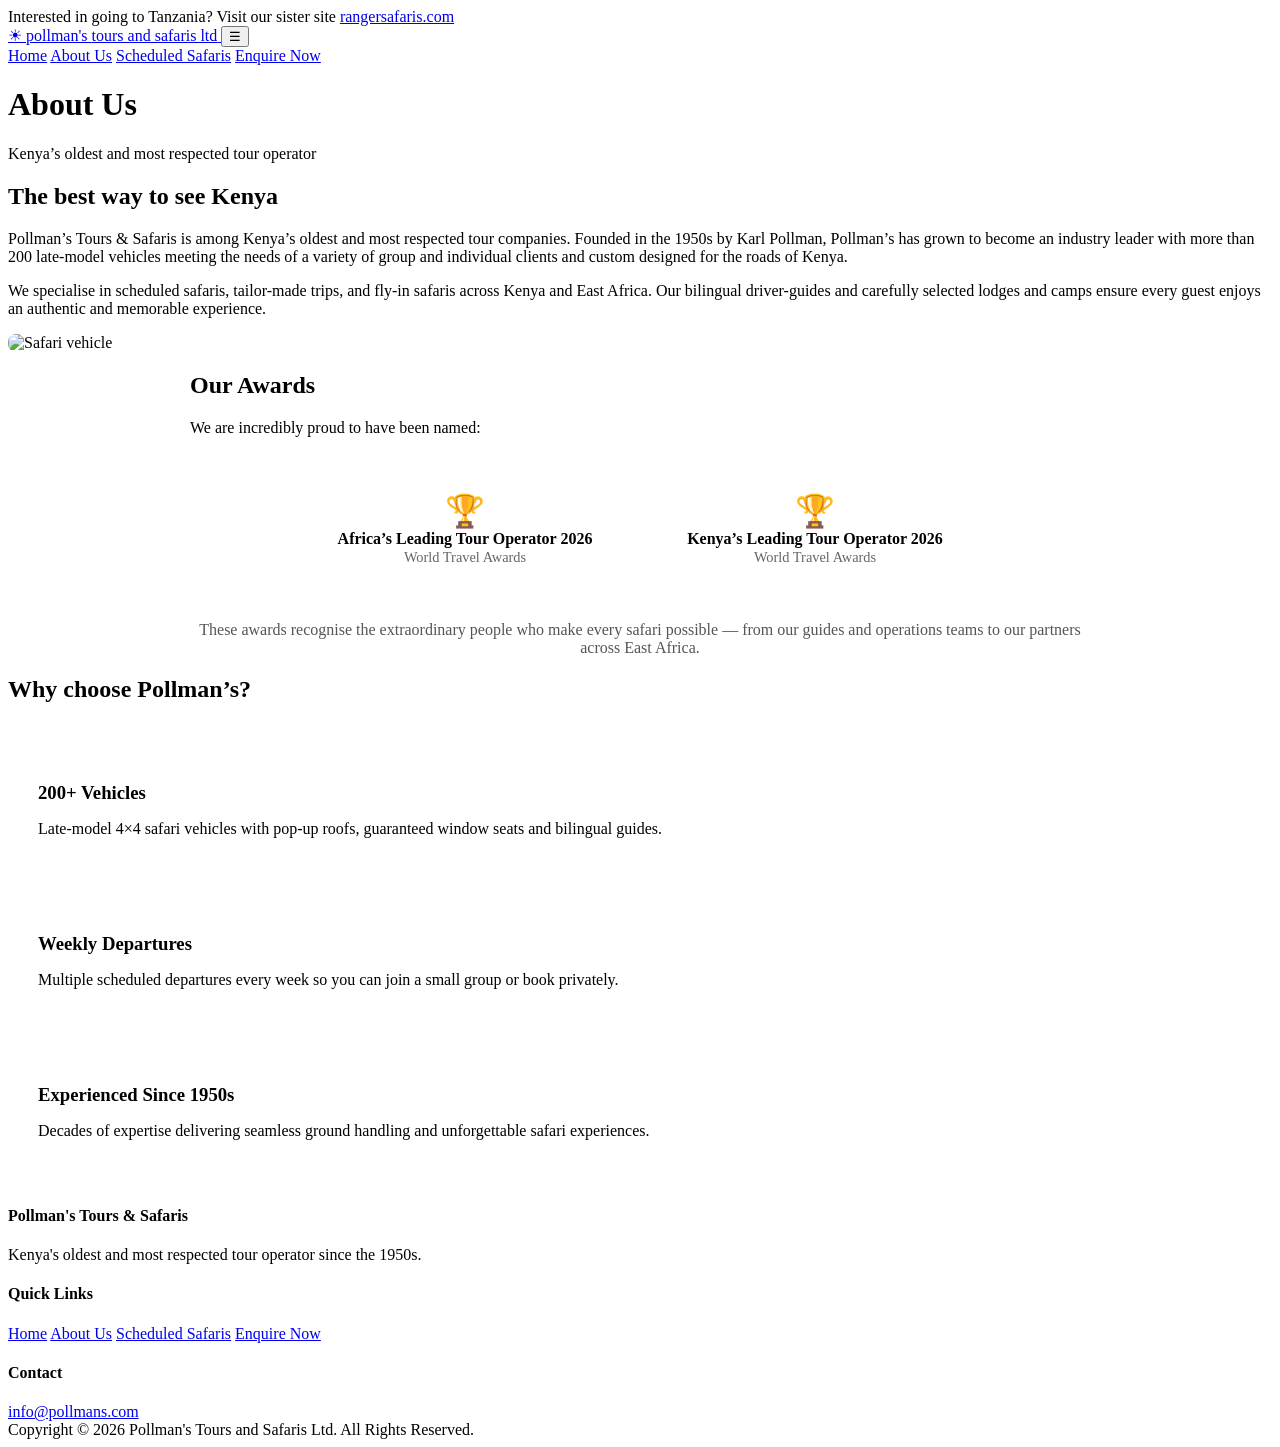
==== about.html @ d41cdab1 "Add files via upload" ====
<!DOCTYPE html>
<html lang="en">
<head>
  <meta charset="UTF-8">
  <meta name="viewport" content="width=device-width, initial-scale=1.0">
  <title>About Us | Pollman's Tours & Safaris</title>
  <link rel="stylesheet" href="css/style.css">
</head>
<body>

  <div class="top-bar">
    Interested in going to Tanzania? Visit our sister site <a href="https://www.rangersafaris.com" target="_blank">rangersafaris.com</a>
  </div>

  <header class="header">
    <div class="header-inner">
      <a href="index.html" class="logo">
        <span class="sun">☀</span>
        pollman's
        <span>tours and safaris ltd</span>
      </a>
      <button class="menu-toggle" onclick="document.querySelector('.nav').classList.toggle('open')">☰</button>
      <nav class="nav">
        <a href="index.html">Home</a>
        <a href="about.html" class="active">About Us</a>
        <a href="scheduled-safaris.html">Scheduled Safaris</a>
        <a href="contact.html">Enquire Now</a>
      </nav>
    </div>
  </header>

  <div class="page-header">
    <h1>About Us</h1>
    <p>Kenya’s oldest and most respected tour operator</p>
  </div>

  <section class="section">
    <div class="about-box">
      <div>
        <h2>The best way to see Kenya</h2>
        <p>
          Pollman’s Tours & Safaris is among Kenya’s oldest and most respected tour companies. 
          Founded in the 1950s by Karl Pollman, Pollman’s has grown to become an industry leader 
          with more than 200 late-model vehicles meeting the needs of a variety of group and individual 
          clients and custom designed for the roads of Kenya.
        </p>
        <p style="margin-top:15px;">
          We specialise in scheduled safaris, tailor-made trips, and fly-in safaris across Kenya 
          and East Africa. Our bilingual driver-guides and carefully selected lodges and camps 
          ensure every guest enjoys an authentic and memorable experience.
        </p>
      </div>
      <div>
        <img src="https://images.unsplash.com/photo-1516426122078-c23e76319801?w=600" alt="Safari vehicle" style="border-radius:8px;">
      </div>
    </div>
  </section>

  <section class="section" style="background:#fff;">
    <div style="max-width:900px; margin:0 auto;">
      <h2 class="section-title">Our Awards</h2>
      <p class="section-subtitle">
        We are incredibly proud to have been named:
      </p>
      <div style="display:flex; flex-wrap:wrap; justify-content:center; gap:20px; margin-top:30px;">
        <div style="background:var(--light-bg); padding:25px 35px; border-radius:8px; text-align:center; min-width:260px;">
          <div style="font-size:2rem;">🏆</div>
          <strong>Africa’s Leading Tour Operator 2026</strong><br>
          <span style="font-size:0.9rem; color:#666;">World Travel Awards</span>
        </div>
        <div style="background:var(--light-bg); padding:25px 35px; border-radius:8px; text-align:center; min-width:260px;">
          <div style="font-size:2rem;">🏆</div>
          <strong>Kenya’s Leading Tour Operator 2026</strong><br>
          <span style="font-size:0.9rem; color:#666;">World Travel Awards</span>
        </div>
      </div>
      <p style="text-align:center; margin-top:30px; color:#555;">
        These awards recognise the extraordinary people who make every safari possible — 
        from our guides and operations teams to our partners across East Africa.
      </p>
    </div>
  </section>

  <section class="section">
    <h2 class="section-title">Why choose Pollman’s?</h2>
    <div class="safari-grid" style="margin-top:30px;">
      <div style="background:#fff; padding:30px; border-radius:8px; box-shadow:var(--shadow);">
        <h3 style="color:var(--primary-red); margin-bottom:10px;">200+ Vehicles</h3>
        <p>Late-model 4×4 safari vehicles with pop-up roofs, guaranteed window seats and bilingual guides.</p>
      </div>
      <div style="background:#fff; padding:30px; border-radius:8px; box-shadow:var(--shadow);">
        <h3 style="color:var(--primary-red); margin-bottom:10px;">Weekly Departures</h3>
        <p>Multiple scheduled departures every week so you can join a small group or book privately.</p>
      </div>
      <div style="background:#fff; padding:30px; border-radius:8px; box-shadow:var(--shadow);">
        <h3 style="color:var(--primary-red); margin-bottom:10px;">Experienced Since 1950s</h3>
        <p>Decades of expertise delivering seamless ground handling and unforgettable safari experiences.</p>
      </div>
    </div>
  </section>

  <footer class="footer">
    <div class="footer-inner">
      <div>
        <h4>Pollman's Tours & Safaris</h4>
        <p>Kenya's oldest and most respected tour operator since the 1950s.</p>
      </div>
      <div>
        <h4>Quick Links</h4>
        <a href="index.html">Home</a>
        <a href="about.html">About Us</a>
        <a href="scheduled-safaris.html">Scheduled Safaris</a>
        <a href="contact.html">Enquire Now</a>
      </div>
      <div>
        <h4>Contact</h4>
        <a href="mailto:info@pollmans.com">info@pollmans.com</a>
      </div>
    </div>
    <div class="footer-bottom">
      Copyright © 2026 Pollman's Tours and Safaris Ltd. All Rights Reserved.
    </div>
  </footer>

  <script>
    document.querySelector('.menu-toggle')?.addEventListener('click', function() {
      document.querySelector('.nav').classList.toggle('open');
    });
  </script>
</body>
</html>
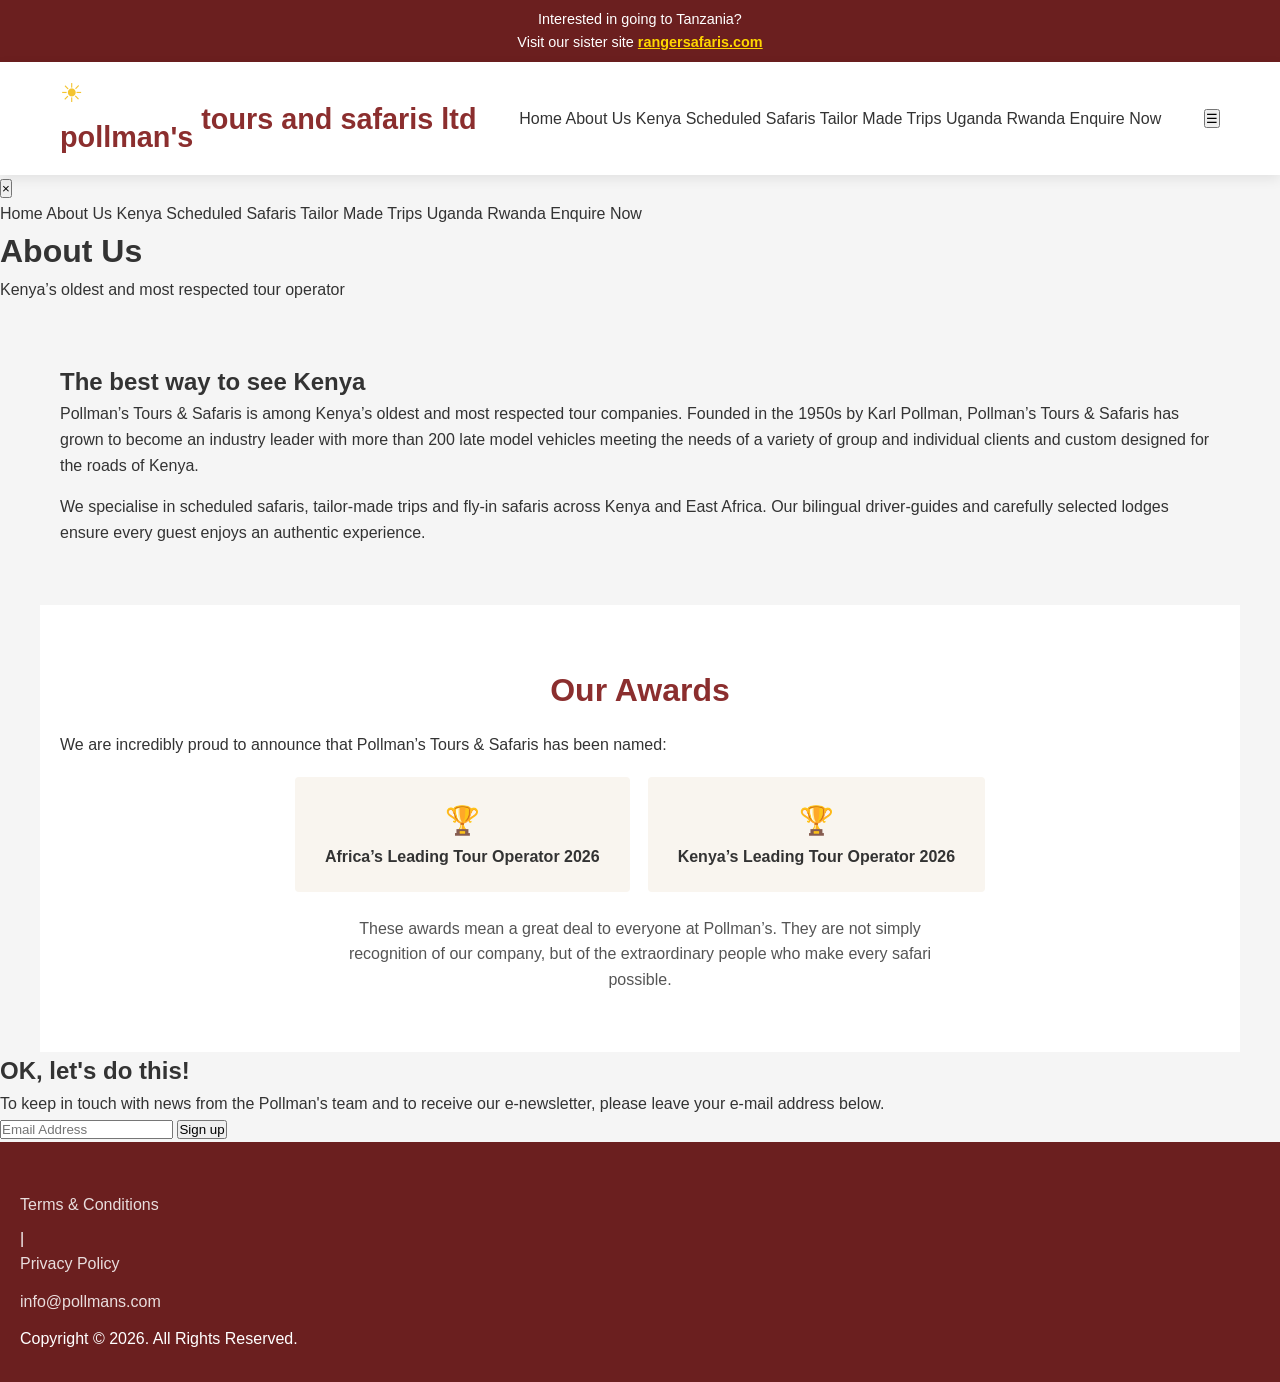
==== commit 36e9aca9: "Add files via upload" ====
--- a/about.html
+++ b/about.html
@@ -9,123 +9,105 @@
 <body>
 
   <div class="top-bar">
-    Interested in going to Tanzania? Visit our sister site <a href="https://www.rangersafaris.com" target="_blank">rangersafaris.com</a>
+    Interested in going to Tanzania?<br>
+    Visit our sister site <a href="https://www.rangersafaris.com" target="_blank">rangersafaris.com</a>
   </div>
 
   <header class="header">
     <div class="header-inner">
       <a href="index.html" class="logo">
-        <span class="sun">☀</span>
-        pollman's
-        <span>tours and safaris ltd</span>
+        <div class="brand"><span class="sun">☀</span>pollman's</div>
+        <div class="tag">tours and safaris ltd</div>
       </a>
-      <button class="menu-toggle" onclick="document.querySelector('.nav').classList.toggle('open')">☰</button>
-      <nav class="nav">
+      <nav class="nav-desktop">
         <a href="index.html">Home</a>
         <a href="about.html" class="active">About Us</a>
+        <a href="scheduled-safaris.html">Kenya</a>
         <a href="scheduled-safaris.html">Scheduled Safaris</a>
-        <a href="contact.html">Enquire Now</a>
+        <a href="contact.html">Tailor Made Trips</a>
+        <a href="contact.html">Uganda</a>
+        <a href="contact.html">Rwanda</a>
+        <a href="contact.html" class="btn-enquire">Enquire Now</a>
       </nav>
+      <button class="menu-btn" onclick="document.getElementById('mobileMenu').classList.add('open')">☰</button>
     </div>
   </header>
 
-  <div class="page-header">
+  <div class="mobile-menu" id="mobileMenu">
+    <button class="close" onclick="document.getElementById('mobileMenu').classList.remove('open')">×</button>
+    <nav>
+      <a href="index.html">Home</a>
+      <a href="about.html">About Us</a>
+      <a href="scheduled-safaris.html">Kenya</a>
+      <a href="scheduled-safaris.html">Scheduled Safaris</a>
+      <a href="contact.html">Tailor Made Trips</a>
+      <a href="contact.html">Uganda</a>
+      <a href="contact.html">Rwanda</a>
+      <a href="contact.html" class="btn-enquire">Enquire Now</a>
+    </nav>
+  </div>
+
+  <div class="page-hero">
     <h1>About Us</h1>
     <p>Kenya’s oldest and most respected tour operator</p>
   </div>
 
   <section class="section">
-    <div class="about-box">
-      <div>
-        <h2>The best way to see Kenya</h2>
-        <p>
-          Pollman’s Tours & Safaris is among Kenya’s oldest and most respected tour companies. 
-          Founded in the 1950s by Karl Pollman, Pollman’s has grown to become an industry leader 
-          with more than 200 late-model vehicles meeting the needs of a variety of group and individual 
-          clients and custom designed for the roads of Kenya.
-        </p>
-        <p style="margin-top:15px;">
-          We specialise in scheduled safaris, tailor-made trips, and fly-in safaris across Kenya 
-          and East Africa. Our bilingual driver-guides and carefully selected lodges and camps 
-          ensure every guest enjoys an authentic and memorable experience.
-        </p>
-      </div>
-      <div>
-        <img src="https://images.unsplash.com/photo-1516426122078-c23e76319801?w=600" alt="Safari vehicle" style="border-radius:8px;">
-      </div>
+    <div class="intro-box">
+      <h2>The best way to see Kenya</h2>
+      <p>
+        Pollman’s Tours & Safaris is among Kenya’s oldest and most respected tour companies. 
+        Founded in the 1950s by Karl Pollman, Pollman’s Tours & Safaris has grown to become an 
+        industry leader with more than 200 late model vehicles meeting the needs of a variety of 
+        group and individual clients and custom designed for the roads of Kenya.
+      </p>
+      <p style="margin-top:16px;">
+        We specialise in scheduled safaris, tailor-made trips and fly-in safaris across Kenya and East Africa. 
+        Our bilingual driver-guides and carefully selected lodges ensure every guest enjoys an authentic experience.
+      </p>
     </div>
   </section>
 
   <section class="section" style="background:#fff;">
-    <div style="max-width:900px; margin:0 auto;">
-      <h2 class="section-title">Our Awards</h2>
-      <p class="section-subtitle">
-        We are incredibly proud to have been named:
-      </p>
-      <div style="display:flex; flex-wrap:wrap; justify-content:center; gap:20px; margin-top:30px;">
-        <div style="background:var(--light-bg); padding:25px 35px; border-radius:8px; text-align:center; min-width:260px;">
-          <div style="font-size:2rem;">🏆</div>
-          <strong>Africa’s Leading Tour Operator 2026</strong><br>
-          <span style="font-size:0.9rem; color:#666;">World Travel Awards</span>
-        </div>
-        <div style="background:var(--light-bg); padding:25px 35px; border-radius:8px; text-align:center; min-width:260px;">
-          <div style="font-size:2rem;">🏆</div>
-          <strong>Kenya’s Leading Tour Operator 2026</strong><br>
-          <span style="font-size:0.9rem; color:#666;">World Travel Awards</span>
-        </div>
+    <h2 class="section-title">Our Awards</h2>
+    <p class="section-sub">
+      We are incredibly proud to announce that Pollman’s Tours & Safaris has been named:
+    </p>
+    <div style="display:flex; flex-wrap:wrap; justify-content:center; gap:18px; margin-top:20px;">
+      <div style="background:#f9f5ef; padding:22px 30px; border-radius:4px; text-align:center; min-width:240px;">
+        <div style="font-size:28px;">🏆</div>
+        <strong style="color:var(--red);">Africa’s Leading Tour Operator 2026</strong>
       </div>
-      <p style="text-align:center; margin-top:30px; color:#555;">
-        These awards recognise the extraordinary people who make every safari possible — 
-        from our guides and operations teams to our partners across East Africa.
-      </p>
+      <div style="background:#f9f5ef; padding:22px 30px; border-radius:4px; text-align:center; min-width:240px;">
+        <div style="font-size:28px;">🏆</div>
+        <strong style="color:var(--red);">Kenya’s Leading Tour Operator 2026</strong>
+      </div>
     </div>
+    <p style="text-align:center; margin-top:24px; color:#555; max-width:600px; margin-left:auto; margin-right:auto;">
+      These awards mean a great deal to everyone at Pollman’s. They are not simply recognition of our company, 
+      but of the extraordinary people who make every safari possible.
+    </p>
   </section>
 
-  <section class="section">
-    <h2 class="section-title">Why choose Pollman’s?</h2>
-    <div class="safari-grid" style="margin-top:30px;">
-      <div style="background:#fff; padding:30px; border-radius:8px; box-shadow:var(--shadow);">
-        <h3 style="color:var(--primary-red); margin-bottom:10px;">200+ Vehicles</h3>
-        <p>Late-model 4×4 safari vehicles with pop-up roofs, guaranteed window seats and bilingual guides.</p>
-      </div>
-      <div style="background:#fff; padding:30px; border-radius:8px; box-shadow:var(--shadow);">
-        <h3 style="color:var(--primary-red); margin-bottom:10px;">Weekly Departures</h3>
-        <p>Multiple scheduled departures every week so you can join a small group or book privately.</p>
-      </div>
-      <div style="background:#fff; padding:30px; border-radius:8px; box-shadow:var(--shadow);">
-        <h3 style="color:var(--primary-red); margin-bottom:10px;">Experienced Since 1950s</h3>
-        <p>Decades of expertise delivering seamless ground handling and unforgettable safari experiences.</p>
-      </div>
-    </div>
+  <section class="newsletter">
+    <h2>OK, let's do this!</h2>
+    <p>To keep in touch with news from the Pollman's team and to receive our e-newsletter, please leave your e-mail address below.</p>
+    <form class="newsletter-form" onsubmit="event.preventDefault(); alert('Thank you for signing up!');">
+      <input type="email" placeholder="Email Address" required>
+      <button type="submit">Sign up</button>
+    </form>
   </section>
 
   <footer class="footer">
-    <div class="footer-inner">
-      <div>
-        <h4>Pollman's Tours & Safaris</h4>
-        <p>Kenya's oldest and most respected tour operator since the 1950s.</p>
-      </div>
-      <div>
-        <h4>Quick Links</h4>
-        <a href="index.html">Home</a>
-        <a href="about.html">About Us</a>
-        <a href="scheduled-safaris.html">Scheduled Safaris</a>
-        <a href="contact.html">Enquire Now</a>
-      </div>
-      <div>
-        <h4>Contact</h4>
-        <a href="mailto:info@pollmans.com">info@pollmans.com</a>
-      </div>
+    <div>
+      <a href="#">Terms & Conditions</a> |
+      <a href="#">Privacy Policy</a>
     </div>
-    <div class="footer-bottom">
-      Copyright © 2026 Pollman's Tours and Safaris Ltd. All Rights Reserved.
+    <div style="margin:12px 0;">
+      <a href="mailto:info@pollmans.com">info@pollmans.com</a>
     </div>
+    <div class="copy">Copyright © 2026. All Rights Reserved.</div>
   </footer>
 
-  <script>
-    document.querySelector('.menu-toggle')?.addEventListener('click', function() {
-      document.querySelector('.nav').classList.toggle('open');
-    });
-  </script>
 </body>
 </html>
--- a/css/style.css
+++ b/css/style.css
@@ -0,0 +1,438 @@
+/* Pollman's Tours & Safaris - Brand Styles */
+:root {
+  --primary-red: #8B2E2E;
+  --dark-red: #6B1F1F;
+  --mustard: #C58B2E;
+  --mustard-hover: #A87425;
+  --light-bg: #F5F5F5;
+  --white: #FFFFFF;
+  --text-dark: #333333;
+  --text-muted: #555555;
+  --border: #E0E0E0;
+  --shadow: 0 4px 12px rgba(0,0,0,0.08);
+}
+
+* {
+  margin: 0;
+  padding: 0;
+  box-sizing: border-box;
+}
+
+body {
+  font-family: 'Segoe UI', Roboto, 'Helvetica Neue', Arial, sans-serif;
+  line-height: 1.6;
+  color: var(--text-dark);
+  background: var(--light-bg);
+}
+
+a {
+  text-decoration: none;
+  color: inherit;
+}
+
+img {
+  max-width: 100%;
+  height: auto;
+  display: block;
+}
+
+/* ========== HEADER ========== */
+.top-bar {
+  background: var(--dark-red);
+  color: white;
+  text-align: center;
+  padding: 8px 15px;
+  font-size: 0.9rem;
+}
+
+.top-bar a {
+  color: #FFD700;
+  text-decoration: underline;
+  font-weight: 600;
+}
+
+.header {
+  background: var(--white);
+  box-shadow: var(--shadow);
+  position: sticky;
+  top: 0;
+  z-index: 1000;
+}
+
+.header-inner {
+  max-width: 1200px;
+  margin: 0 auto;
+  padding: 15px 20px;
+  display: flex;
+  justify-content: space-between;
+  align-items: center;
+}
+
+.logo {
+  font-size: 1.8rem;
+  font-weight: 700;
+  color: var(--primary-red);
+  display: flex;
+  align-items: center;
+  gap: 8px;
+}
+
+.logo .sun {
+  color: #F4C430;
+  font-size: 1.6rem;
+}
+
+.logo span {
+  font-weight: 400;
+  font-size: 0.95rem;
+  display: block;
+  color: var(--text-muted);
+  margin-top: -4px;
+}
+
+.nav {
+  display: flex;
+  gap: 28px;
+  align-items: center;
+}
+
+.nav a {
+  font-weight: 500;
+  color: var(--primary-red);
+  transition: color 0.2s;
+}
+
+.nav a:hover,
+.nav a.active {
+  color: var(--mustard);
+}
+
+.btn {
+  display: inline-block;
+  background: var(--mustard);
+  color: white !important;
+  padding: 12px 28px;
+  border-radius: 4px;
+  font-weight: 600;
+  transition: background 0.2s;
+  border: none;
+  cursor: pointer;
+  font-size: 1rem;
+}
+
+.btn:hover {
+  background: var(--mustard-hover);
+}
+
+.btn-outline {
+  background: transparent;
+  border: 2px solid var(--mustard);
+  color: var(--mustard) !important;
+}
+
+.btn-outline:hover {
+  background: var(--mustard);
+  color: white !important;
+}
+
+.menu-toggle {
+  display: none;
+  background: none;
+  border: none;
+  font-size: 1.8rem;
+  color: var(--primary-red);
+  cursor: pointer;
+}
+
+/* ========== HERO ========== */
+.hero {
+  background: linear-gradient(rgba(0,0,0,0.45), rgba(0,0,0,0.45)),
+              url('https://images.unsplash.com/photo-1516426122078-c23e76319801?w=1600') center/cover no-repeat;
+  color: white;
+  text-align: center;
+  padding: 100px 20px;
+}
+
+.hero h1 {
+  font-size: 2.8rem;
+  margin-bottom: 12px;
+  font-weight: 700;
+}
+
+.hero p {
+  font-size: 1.25rem;
+  max-width: 600px;
+  margin: 0 auto 30px;
+  opacity: 0.95;
+}
+
+/* ========== SECTIONS ========== */
+.section {
+  max-width: 1200px;
+  margin: 0 auto;
+  padding: 60px 20px;
+}
+
+.section-title {
+  text-align: center;
+  color: var(--primary-red);
+  font-size: 2rem;
+  margin-bottom: 15px;
+}
+
+.section-subtitle {
+  text-align: center;
+  color: var(--text-muted);
+  max-width: 700px;
+  margin: 0 auto 40px;
+}
+
+/* ========== SAFARI CARDS ========== */
+.safari-grid {
+  display: grid;
+  grid-template-columns: repeat(auto-fill, minmax(320px, 1fr));
+  gap: 30px;
+}
+
+.safari-card {
+  background: var(--white);
+  border-radius: 8px;
+  overflow: hidden;
+  box-shadow: var(--shadow);
+  transition: transform 0.2s, box-shadow 0.2s;
+}
+
+.safari-card:hover {
+  transform: translateY(-5px);
+  box-shadow: 0 8px 24px rgba(0,0,0,0.12);
+}
+
+.safari-card img {
+  width: 100%;
+  height: 200px;
+  object-fit: cover;
+}
+
+.safari-card-body {
+  padding: 22px;
+}
+
+.safari-card .duration {
+  color: var(--mustard);
+  font-weight: 600;
+  font-size: 0.9rem;
+  margin-bottom: 6px;
+}
+
+.safari-card h3 {
+  color: var(--primary-red);
+  font-size: 1.35rem;
+  margin-bottom: 6px;
+}
+
+.safari-card .departures {
+  color: var(--text-muted);
+  font-size: 0.95rem;
+  margin-bottom: 12px;
+}
+
+.safari-card .price {
+  font-size: 1.25rem;
+  font-weight: 700;
+  color: var(--primary-red);
+  margin-bottom: 16px;
+}
+
+/* ========== ABOUT BOX ========== */
+.about-box {
+  display: grid;
+  grid-template-columns: 1fr 1fr;
+  gap: 40px;
+  align-items: center;
+  background: var(--white);
+  padding: 40px;
+  border-radius: 8px;
+  box-shadow: var(--shadow);
+}
+
+.about-box h2 {
+  color: var(--primary-red);
+  margin-bottom: 15px;
+}
+
+/* ========== CONTACT BOX ========== */
+.contact-box {
+  background: var(--mustard);
+  color: white;
+  padding: 40px;
+  border-radius: 8px;
+  text-align: center;
+  max-width: 500px;
+  margin: 0 auto;
+}
+
+.contact-box a {
+  color: white;
+  text-decoration: underline;
+  font-weight: 600;
+}
+
+/* ========== FOOTER ========== */
+.footer {
+  background: var(--dark-red);
+  color: white;
+  padding: 50px 20px 30px;
+}
+
+.footer-inner {
+  max-width: 1200px;
+  margin: 0 auto;
+  display: grid;
+  grid-template-columns: repeat(auto-fit, minmax(220px, 1fr));
+  gap: 40px;
+}
+
+.footer h4 {
+  margin-bottom: 15px;
+  font-size: 1.1rem;
+}
+
+.footer a {
+  color: rgba(255,255,255,0.85);
+  display: block;
+  margin-bottom: 8px;
+}
+
+.footer a:hover {
+  color: var(--mustard);
+}
+
+.footer-bottom {
+  text-align: center;
+  margin-top: 40px;
+  padding-top: 20px;
+  border-top: 1px solid rgba(255,255,255,0.2);
+  font-size: 0.9rem;
+  opacity: 0.8;
+}
+
+/* ========== DETAIL PAGE ========== */
+.page-header {
+  background: var(--primary-red);
+  color: white;
+  padding: 50px 20px;
+  text-align: center;
+}
+
+.page-header h1 {
+  font-size: 2.4rem;
+  margin-bottom: 8px;
+}
+
+.detail-content {
+  max-width: 900px;
+  margin: 0 auto;
+  padding: 40px 20px;
+}
+
+.detail-content h2 {
+  color: var(--primary-red);
+  margin: 30px 0 15px;
+}
+
+.included-list {
+  list-style: none;
+  margin: 20px 0;
+}
+
+.included-list li {
+  padding: 8px 0 8px 28px;
+  position: relative;
+}
+
+.included-list li::before {
+  content: "●";
+  color: var(--mustard);
+  position: absolute;
+  left: 0;
+  font-size: 1.1rem;
+}
+
+.price-box {
+  background: var(--white);
+  border: 2px solid var(--mustard);
+  border-radius: 8px;
+  padding: 25px;
+  text-align: center;
+  margin: 30px 0;
+}
+
+.price-box .big-price {
+  font-size: 2rem;
+  color: var(--primary-red);
+  font-weight: 700;
+}
+
+/* ========== FORM ========== */
+.form-group {
+  margin-bottom: 18px;
+}
+
+.form-group label {
+  display: block;
+  margin-bottom: 6px;
+  font-weight: 500;
+  color: var(--primary-red);
+}
+
+.form-group input,
+.form-group select,
+.form-group textarea {
+  width: 100%;
+  padding: 12px 14px;
+  border: 1px solid var(--border);
+  border-radius: 4px;
+  font-size: 1rem;
+  font-family: inherit;
+}
+
+.form-group textarea {
+  min-height: 120px;
+  resize: vertical;
+}
+
+/* ========== RESPONSIVE ========== */
+@media (max-width: 768px) {
+  .menu-toggle {
+    display: block;
+  }
+
+  .nav {
+    display: none;
+    position: absolute;
+    top: 100%;
+    left: 0;
+    right: 0;
+    background: white;
+    flex-direction: column;
+    padding: 20px;
+    box-shadow: var(--shadow);
+    gap: 16px;
+  }
+
+  .nav.open {
+    display: flex;
+  }
+
+  .hero h1 {
+    font-size: 2rem;
+  }
+
+  .about-box {
+    grid-template-columns: 1fr;
+  }
+
+  .safari-grid {
+    grid-template-columns: 1fr;
+  }
+}
